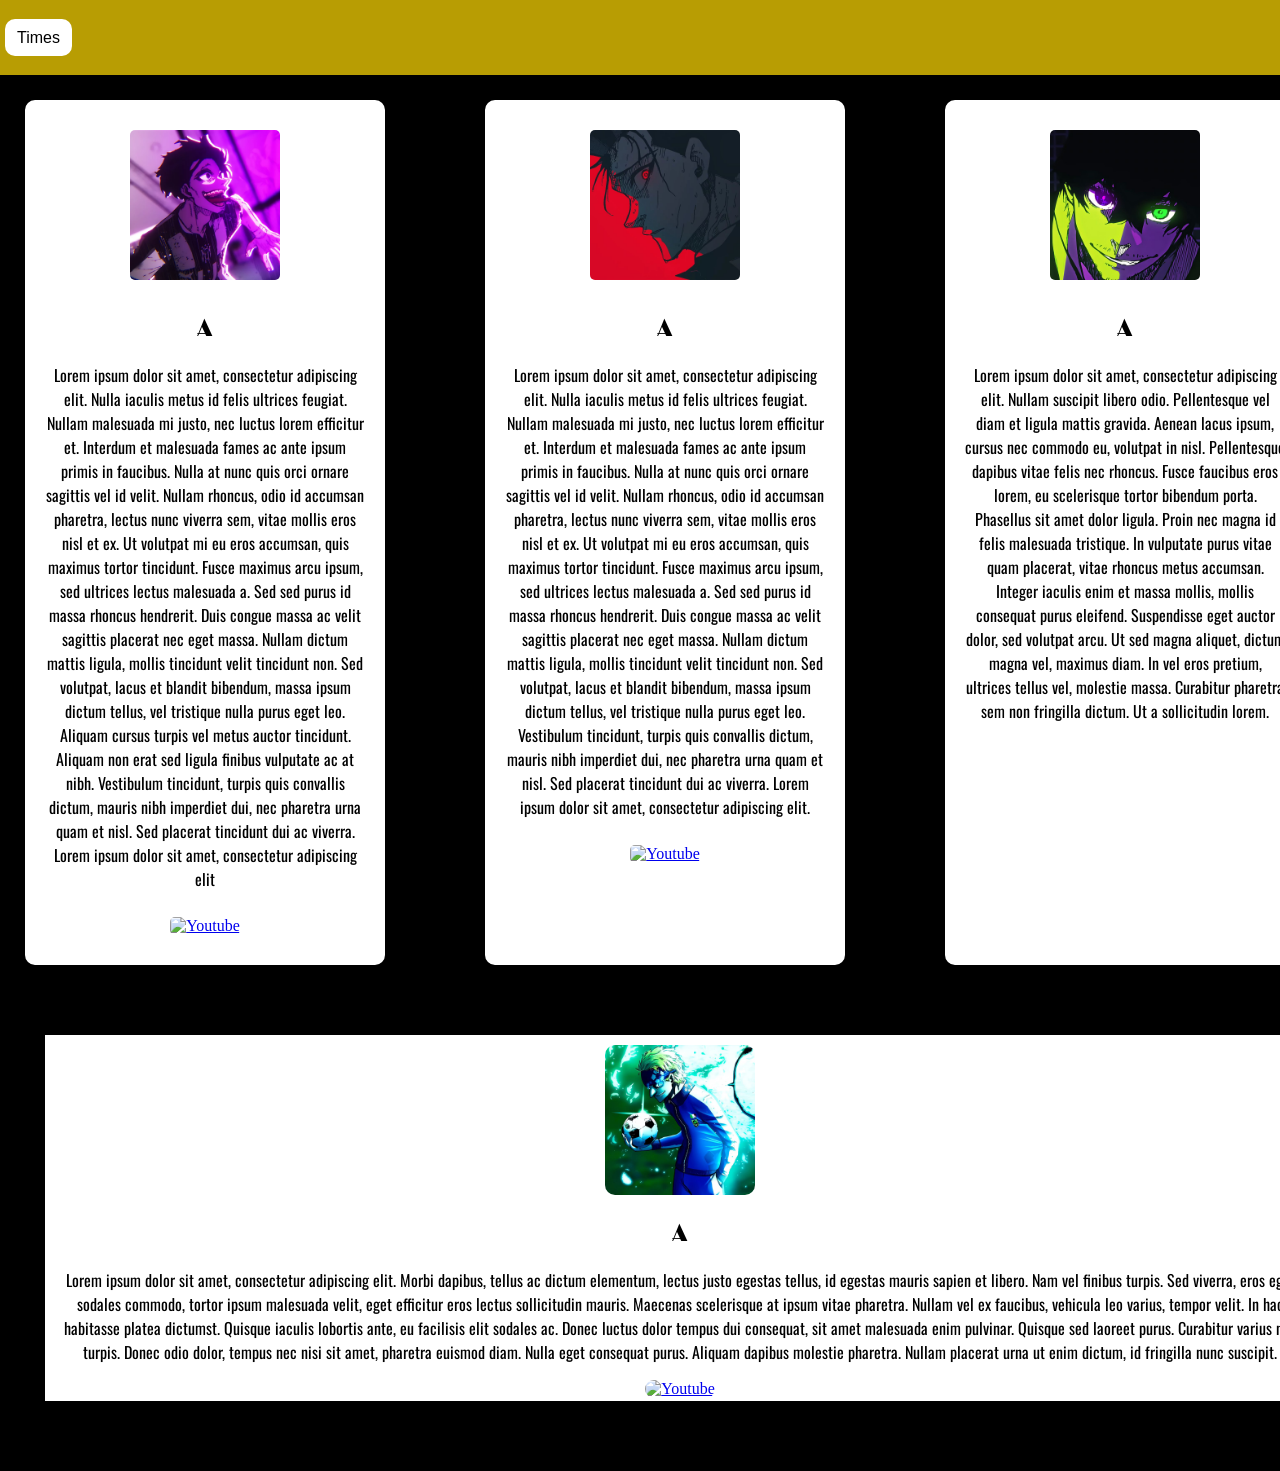
==== Nel-main/html/index.html @ cff4214e "Adição de cores de hover e cores para cada time dentro do projeto, uma mudança de display para melho" ====
<!DOCTYPE html>
<html lang="pt-br">
<head>
    <meta charset="UTF-8">
    <meta name="viewport" content="width=device-width, initial-scale=1.0">
    <title>Ubers</title>
    <link rel="stylesheet" href="../css/style.css">
    <style>

        @import url('https://fonts.googleapis.com/css2?family=Limelight&family=Oswald:wght@200..700&display=swap');

    </style>
</head>
<body>
    
    <header>
        <nav>
                <a href="time.html">Times</a>
        </nav>

    </header>
    <main>
        <div class="jogadores">

                <div class="Jogador jogador--don">
                    <img src="../img/Jogadores/Don.png" alt="Don Lorenzo">

                    <h2 class="Jogador_Title">A</h2>
                    <p class="Jogador_Text">

                        Lorem ipsum dolor sit amet, consectetur adipiscing elit.
                        Nulla iaculis metus id felis ultrices feugiat. Nullam malesuada mi justo, nec luctus lorem efficitur et.
                        Interdum et malesuada fames ac ante ipsum primis in faucibus.
                        Nulla at nunc quis orci ornare sagittis vel id velit. 
                        Nullam rhoncus, odio id accumsan pharetra, lectus nunc viverra sem, vitae mollis eros nisl et ex. 
                        Ut volutpat mi eu eros accumsan, quis maximus tortor tincidunt. 
                        Fusce maximus arcu ipsum, sed ultrices lectus malesuada a. 
                        Sed sed purus id massa rhoncus hendrerit. 
                        Duis congue massa ac velit sagittis placerat nec eget massa. 
                        Nullam dictum mattis ligula, mollis tincidunt velit tincidunt non. 
                        Sed volutpat, lacus et blandit bibendum, massa ipsum dictum tellus, vel tristique nulla purus eget leo.
                        Aliquam cursus turpis vel metus auctor tincidunt. Aliquam non erat sed ligula finibus vulputate ac at nibh. Vestibulum tincidunt, turpis quis convallis dictum, mauris nibh imperdiet dui, nec pharetra urna quam et nisl. Sed placerat tincidunt dui ac viverra. Lorem ipsum dolor sit amet, consectetur adipiscing elit

                    </p>

                    <a href="https://youtu.be/Bw3kC55Igmg?si=Rz_bQMUb5Zq3zY_2" target="_blank" rel="noopener noreferrer" ><img src="./img/Yt_icon.svg" alt="Youtube"></a>

                </div>

                <div class="Jogador jogador--barou">

                    <img src="../img/Jogadores/Barou Shoei.png" alt="Barou Shoei">

                    <h2 class="Jogador_Title">A</h2>
                    <p class="Jogador_Text">
                        Lorem ipsum dolor sit amet, consectetur adipiscing elit.
                        Nulla iaculis metus id felis ultrices feugiat.
                        Nullam malesuada mi justo, nec luctus lorem efficitur et.
                        Interdum et malesuada fames ac ante ipsum primis in faucibus.
                        Nulla at nunc quis orci ornare sagittis vel id velit.
                        Nullam rhoncus, odio id accumsan pharetra, lectus nunc viverra sem, vitae mollis eros nisl et ex.
                        Ut volutpat mi eu eros accumsan, quis maximus tortor tincidunt.
                        Fusce maximus arcu ipsum, sed ultrices lectus malesuada a.
                        Sed sed purus id massa rhoncus hendrerit.
                        Duis congue massa ac velit sagittis placerat nec eget massa.
                        Nullam dictum mattis ligula, mollis tincidunt velit tincidunt non.
                        Sed volutpat, lacus et blandit bibendum, massa ipsum dictum tellus, vel tristique nulla purus eget leo.
                        Vestibulum tincidunt, turpis quis convallis dictum, mauris nibh imperdiet dui, nec pharetra urna quam et nisl.
                        Sed placerat tincidunt dui ac viverra.
                        Lorem ipsum dolor sit amet, consectetur adipiscing elit.
                    </p>

                    <a href="https://youtu.be/Ad8iS9Kf2K0?si=W7gMvCs5-_xyzJ9d" target="_blank" rel="noopener noreferrer" ><img src="./img/Yt_icon.svg" alt="Youtube"></a>

                </div>

                <div class="Jogador jogador--aiku">

                    <img src="../img/Jogadores/Aiku_Oliver.png" alt="Oliver Aiku">

                        <h2 class="Jogador_Title">A</h2>

                            <p class="Jogador_Text">
                                Lorem ipsum dolor sit amet, consectetur adipiscing elit.
                                Nullam suscipit libero odio.
                                Pellentesque vel diam et ligula mattis gravida.
                                Aenean lacus ipsum, cursus nec commodo eu, volutpat in nisl.
                                Pellentesque dapibus vitae felis nec rhoncus.
                                Fusce faucibus eros lorem, eu scelerisque tortor bibendum porta.
                                Phasellus sit amet dolor ligula.
                                Proin nec magna id felis malesuada tristique.
                                In vulputate purus vitae quam placerat, vitae rhoncus metus accumsan.
                                Integer iaculis enim et massa mollis, mollis consequat purus eleifend.
                                Suspendisse eget auctor dolor, sed volutpat arcu.
                                Ut sed magna aliquet, dictum magna vel, maximus diam.
                                In vel eros pretium, ultrices tellus vel, molestie massa.
                                Curabitur pharetra sem non fringilla dictum.
                                Ut a sollicitudin lorem.
                            </p>

                </div>
        </div>

    </main>

    <article>
        
    </article>


    <aside class="Treinador jogador--snuffy">

        <img src="../img/Jogadores/Snuffy.jpg" alt="Snuffy">

        <h2 class="Jogador_Title">
            A
        </h2>
        
        <p class="Jogador_Text">
            Lorem ipsum dolor sit amet, consectetur adipiscing elit.
            Morbi dapibus, tellus ac dictum elementum, lectus justo egestas tellus, id egestas mauris sapien et libero.
            Nam vel finibus turpis.
            Sed viverra, eros eget sodales commodo, tortor ipsum malesuada velit, eget efficitur eros lectus sollicitudin mauris.
            Maecenas scelerisque at ipsum vitae pharetra. Nullam vel ex faucibus, vehicula leo varius, tempor velit.
            In hac habitasse platea dictumst. Quisque iaculis lobortis ante, eu facilisis elit sodales ac.
            Donec luctus dolor tempus dui consequat, sit amet malesuada enim pulvinar.
            Quisque sed laoreet purus. Curabitur varius nisl turpis.
            Donec odio dolor, tempus nec nisi sit amet, pharetra euismod diam.
            Nulla eget consequat purus. Aliquam dapibus molestie pharetra.
            Nullam placerat urna ut enim dictum, id fringilla nunc suscipit.
        </p>

        <a href="https://youtu.be/nHmgNWfx7Vw?si=Bfs2xNPOlgT7zpbo" target="_blank" rel="noopener noreferrer"><img src="./img/Yt_icon.svg" alt="Youtube"></a>

    </aside>

    <footer>asdasdsadsad</footer>

</body>
</html>
---- Nel-main/css/style.css ----
body {

    margin:0px;
    min-height: 100vh;
    display: grid;
    grid-template-columns: 1fr 1fr 1fr ;
    grid-template-rows:
        minmax(75px, auto)
        1fr
        auto
        minmax(auto,100%);
    padding: 0;
    grid-template-areas: 

    "header header header"
    "main main main"
    "aside aside aside"
    "footer footer footer";
    background-color: rgb(252, 252, 252);

}




header{

    font-family: 'Gill Sans', 'Gill Sans MT', Calibri, 'Trebuchet MS', sans-serif;
    grid-area: header;

}

body,
main,
article,
aside,
footer{

    background-color: rgb(0, 0, 0);

}


header{

    background-color: rgb(184, 157, 3);

}


header a{

    margin:5px;
    padding: 10px 12px;
    font-size:1.0rem;
    color: rgb(0, 0, 0);
    text-decoration: none;
    background-color: white;
    border-radius: 10px;
}

header a:hover{

    color: rgb(248, 244, 0);
    background-color: rgb(0, 0, 0) ;

}

article{

    grid-area: article;

}

aside{

    grid-area: aside;

}



main{

    grid-area: main;

}

footer{

    grid-area: footer ;

}

header{

    display:grid;
    align-content: center;

}

.Jogador{

    margin:20px;
    text-align: center;
    background-color: rgb(255, 255, 255);
    border-radius: 15px;
    transition: all 0.3s ease;
    padding:20px;
    min-height: 400px;
    width: 320px;
    border: 5px solid black;
 
}
.Jogador img{

    width: 150px;
    height: 150px;
    border-radius: 10px;
    margin:5px;
    padding:5px;

}

.Jogador_title,
.Jogador_text {

    transition: color 0.3s ease;
    
}

.Jogador_Title{

    font-family: 'LimeLight', sans-serif;
    font-weight: 400;
    font-style: normal;

}

.Jogador_Text{

    font-family: 'Oswald', sans-serif;

}



.jogador--lorenzo:hover .Jogador_Text,
.jogador--lorenzo:hover .Jogador_Title {

    color:gold;

}


.Jogador:hover{

    background-color: blueviolet;
    border-color: gold;

}

.jogador--don:hover .Jogador_Text,
.jogador--don:hover .Jogador_Title{

    color:gold;

}

.jogador--barou:hover{

    background-color:rgb(0, 0, 0);
    border-color: red;

}

.jogador--barou:hover .Jogador_Text,
.jogador--barou:hover .Jogador_Title{

    color:rgb(255, 0, 0);

}


.jogador--aiku:hover{

    background-color: rgb(155, 207, 75);
    border-color: rgb(2, 16, 219);

}

.jogador--aiku:hover .Jogador_Text{

    color:rgb(2, 16, 219);

}

.jogador--aiku:hover:hover .Jogador_Title{

    color:rgb(19, 15, 224);

}

.Jogador a img{

    width: 75px;
    height: 75px;

}


.jogador--snuffy:hover{

    background-color: rgb(0, 0, 0);
    border-color:rgb(16, 233, 81);

}

.jogador--snuffy:hover .Jogador_Text,
.jogador--snuffy:hover .Jogador_Title{

    color:rgb(16, 233, 81);

}

.jogadores{

    display:grid;
    grid-template-columns: repeat(auto-fit, minmax(250px, 1fr));
    gap:20px;
    justify-content: center;

}

.Treinador{

    margin:40px;
    text-align: center;
    background-color: rgb(255, 255, 255);
    border-radius: 5px;
    transition: all 0.3s ease;
    padding:10px;
    min-height: 340px;
    width: 1250px;
    border: 5px solid black;

}

.Treinador img{


    width: 150px;
    height: 150px;
    border-radius: 10px;


}

.Treinador a img{

    width: 75px;
    height: 75px;

}

.Treinador a{

    margin: 5px;
    width: 75px;
    height: 75px;
    padding:5px;

}
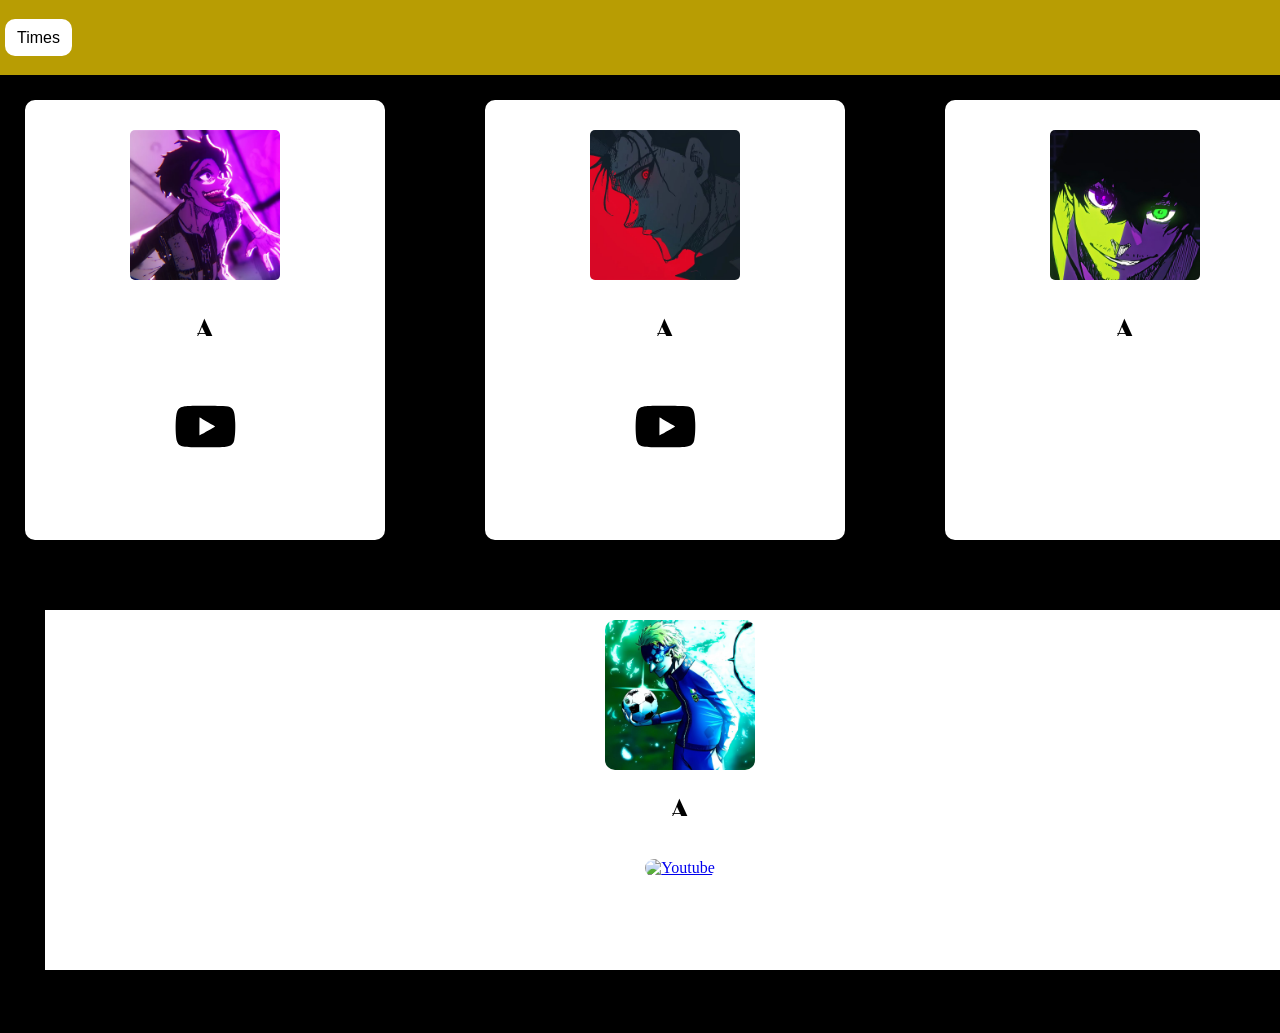
==== commit 3be8ad9f: "Adição de arquivo js com código, fazendo com que as informações dos personagens apenas sejam mostrad" ====
--- a/Nel-main/html/index.html
+++ b/Nel-main/html/index.html
@@ -43,7 +43,7 @@
 
                     </p>
 
-                    <a href="https://youtu.be/Bw3kC55Igmg?si=Rz_bQMUb5Zq3zY_2" target="_blank" rel="noopener noreferrer" ><img src="./img/Yt_icon.svg" alt="Youtube"></a>
+                    <a href="https://youtu.be/Bw3kC55Igmg?si=Rz_bQMUb5Zq3zY_2" target="_blank" rel="noopener noreferrer" ><img src="../img/Yt_icon.svg" alt="Youtube"></a>
 
                 </div>
 
@@ -70,7 +70,7 @@
                         Lorem ipsum dolor sit amet, consectetur adipiscing elit.
                     </p>
 
-                    <a href="https://youtu.be/Ad8iS9Kf2K0?si=W7gMvCs5-_xyzJ9d" target="_blank" rel="noopener noreferrer" ><img src="./img/Yt_icon.svg" alt="Youtube"></a>
+                    <a href="https://youtu.be/Ad8iS9Kf2K0?si=W7gMvCs5-_xyzJ9d" target="_blank" rel="noopener noreferrer" ><img src="../img/Yt_icon.svg" alt="Youtube"></a>
 
                 </div>
 
@@ -136,5 +136,8 @@
 
     <footer>asdasdsadsad</footer>
 
+    <script src="../js/index.js">
+    </script>
+
 </body>
 </html>
--- a/Nel-main/css/style.css
+++ b/Nel-main/css/style.css
@@ -142,8 +142,27 @@
 .Jogador_Text{
 
     font-family: 'Oswald', sans-serif;
-
-}
+    max-height: 0;
+    overflow: hidden;
+    transition: 0.4s;
+
+}
+
+.Jogador.ativo .Jogador_Text{
+
+    max-height: 500px;
+
+}
+
+.Jogador a{
+
+    max-height: 0;
+    overflow: hidden;
+    transition: 0.4s;
+
+
+}
+
 
 
 
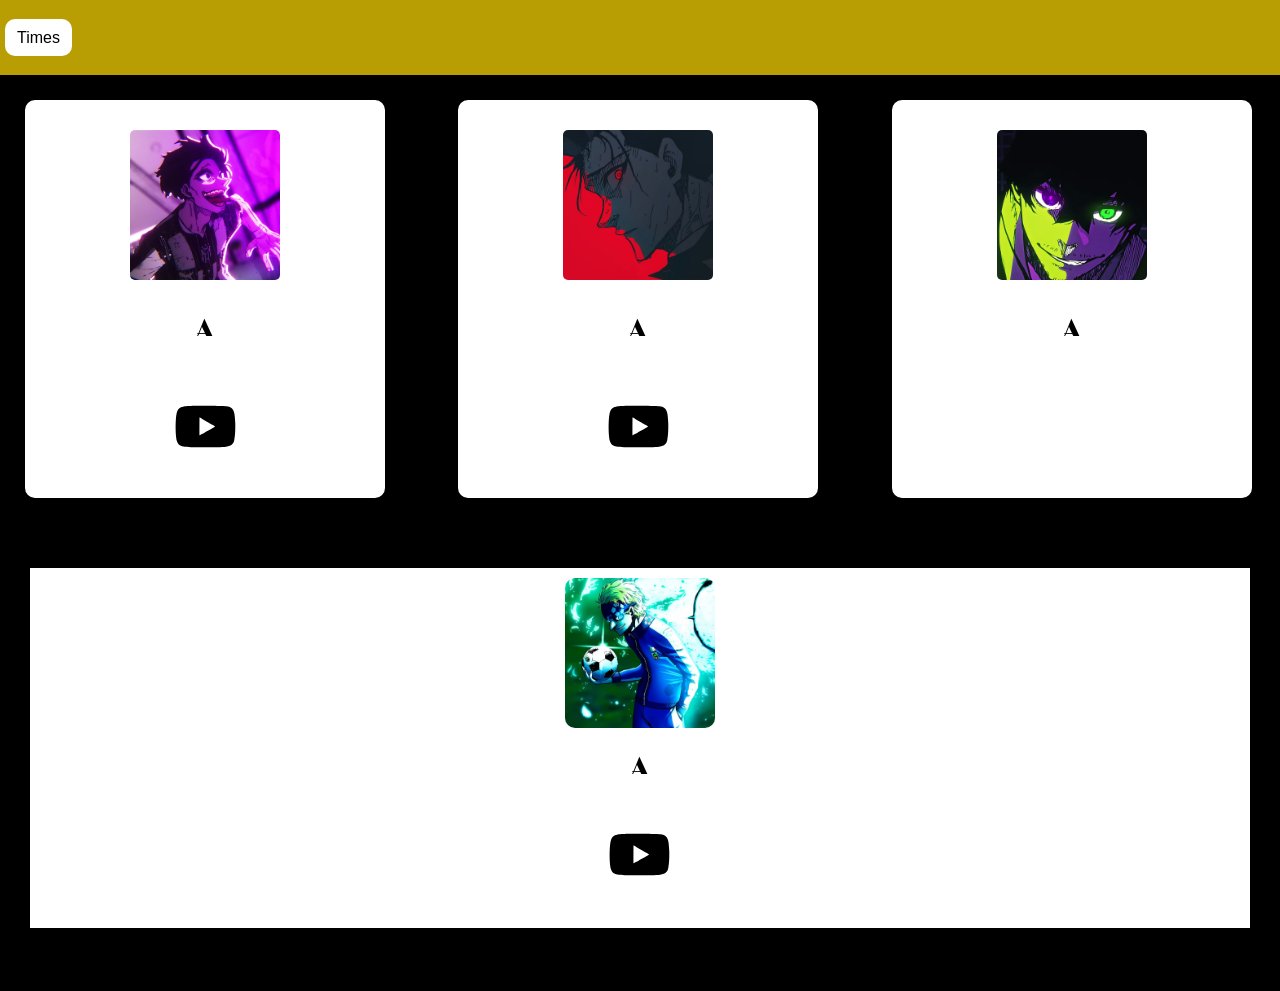
==== commit d4dc70ba: "Apenas uma correção e adição no Js, além de alterações para o html e o css para classes" ====
--- a/Nel-main/html/index.html
+++ b/Nel-main/html/index.html
@@ -108,30 +108,43 @@
     </article>
 
 
-    <aside class="Treinador jogador--snuffy">
+    <aside>
 
-        <img src="../img/Jogadores/Snuffy.jpg" alt="Snuffy">
+        <div class="Treinador">
 
-        <h2 class="Jogador_Title">
-            A
-        </h2>
+            <div class="tecnico trainer--snuffy">
+
+                <img src="../img/Jogadores/Snuffy.jpg" alt="Snuffy">
+
+                <h2 class="Tecnico_Title">
+                    A
+                </h2>
         
-        <p class="Jogador_Text">
-            Lorem ipsum dolor sit amet, consectetur adipiscing elit.
-            Morbi dapibus, tellus ac dictum elementum, lectus justo egestas tellus, id egestas mauris sapien et libero.
-            Nam vel finibus turpis.
-            Sed viverra, eros eget sodales commodo, tortor ipsum malesuada velit, eget efficitur eros lectus sollicitudin mauris.
-            Maecenas scelerisque at ipsum vitae pharetra. Nullam vel ex faucibus, vehicula leo varius, tempor velit.
-            In hac habitasse platea dictumst. Quisque iaculis lobortis ante, eu facilisis elit sodales ac.
-            Donec luctus dolor tempus dui consequat, sit amet malesuada enim pulvinar.
-            Quisque sed laoreet purus. Curabitur varius nisl turpis.
-            Donec odio dolor, tempus nec nisi sit amet, pharetra euismod diam.
-            Nulla eget consequat purus. Aliquam dapibus molestie pharetra.
-            Nullam placerat urna ut enim dictum, id fringilla nunc suscipit.
-        </p>
+                <p class="Tecnico_Text">
+                    Lorem ipsum dolor sit amet, consectetur adipiscing elit.
+                    Morbi dapibus, tellus ac dictum elementum, lectus justo egestas tellus, id egestas mauris sapien et libero.
+                    Nam vel finibus turpis.
+                    Sed viverra, eros eget sodales commodo, tortor ipsum malesuada velit, eget efficitur eros lectus sollicitudin mauris.
+                    Maecenas scelerisque at ipsum vitae pharetra. Nullam vel ex faucibus, vehicula leo varius, tempor velit.
+                    In hac habitasse platea dictumst. Quisque iaculis lobortis ante, eu facilisis elit sodales ac.
+                    Donec luctus dolor tempus dui consequat, sit amet malesuada enim pulvinar.
+                    Quisque sed laoreet purus. Curabitur varius nisl turpis.
+                    Donec odio dolor, tempus nec nisi sit amet, pharetra euismod diam.
+                    Nulla eget consequat purus. Aliquam dapibus molestie pharetra.
+                    Nullam placerat urna ut enim dictum, id fringilla nunc suscipit.
+                </p>
 
-        <a href="https://youtu.be/nHmgNWfx7Vw?si=Bfs2xNPOlgT7zpbo" target="_blank" rel="noopener noreferrer"><img src="./img/Yt_icon.svg" alt="Youtube"></a>
+                <a href="https://youtu.be/nHmgNWfx7Vw?si=Bfs2xNPOlgT7zpbo" target="_blank" rel="noopener noreferrer"><img src="../img/Yt_icon.svg" alt="Youtube"></a>
+                
+            </div>
 
+
+        </div>
+
+            
+        </div>
+
+        
     </aside>
 
     <footer>asdasdsadsad</footer>
--- a/Nel-main/css/style.css
+++ b/Nel-main/css/style.css
@@ -109,7 +109,7 @@
     border-radius: 15px;
     transition: all 0.3s ease;
     padding:20px;
-    min-height: 400px;
+    min-height: 300px;
     width: 320px;
     border: 5px solid black;
  
@@ -230,15 +230,15 @@
 }
 
 
-.jogador--snuffy:hover{
+.trainer--snuffy:hover{
 
     background-color: rgb(0, 0, 0);
     border-color:rgb(16, 233, 81);
 
 }
 
-.jogador--snuffy:hover .Jogador_Text,
-.jogador--snuffy:hover .Jogador_Title{
+.trainer--snuffy:hover .Tecnico_Text,
+.trainer--snuffy:hover .Tecnico_Title{
 
     color:rgb(16, 233, 81);
 
@@ -253,21 +253,21 @@
 
 }
 
-.Treinador{
-
-    margin:40px;
+.tecnico{
+
+    margin:40px auto;
     text-align: center;
     background-color: rgb(255, 255, 255);
     border-radius: 5px;
     transition: all 0.3s ease;
     padding:10px;
     min-height: 340px;
-    width: 1250px;
+    max-width: 1200px;
     border: 5px solid black;
 
 }
 
-.Treinador img{
+.tecnico img{
 
 
     width: 150px;
@@ -277,18 +277,53 @@
 
 }
 
-.Treinador a img{
+.tecnico a img{
 
     width: 75px;
     height: 75px;
 
 }
 
-.Treinador a{
+.tecnico a{
 
     margin: 5px;
     width: 75px;
     height: 75px;
     padding:5px;
-
-}
+    
+
+}
+
+.tecnico.ativo .Tecnico_Text{
+
+    display:block;
+    max-height: 500px;
+
+}
+
+
+.Tecnico_Title{
+
+    font-family: 'LimeLight', sans-serif;
+    font-weight: 400;
+    font-style: normal;
+
+
+}
+
+.Tecnico_Text,
+.Tecnico_Title{
+
+    transition: color 0.3s ease;
+
+}
+
+.Tecnico_Text{
+
+    font-family: 'Oswald', sans-serif;
+    max-height: 0;
+    overflow: hidden;
+    transition: 0.4s;
+
+
+}
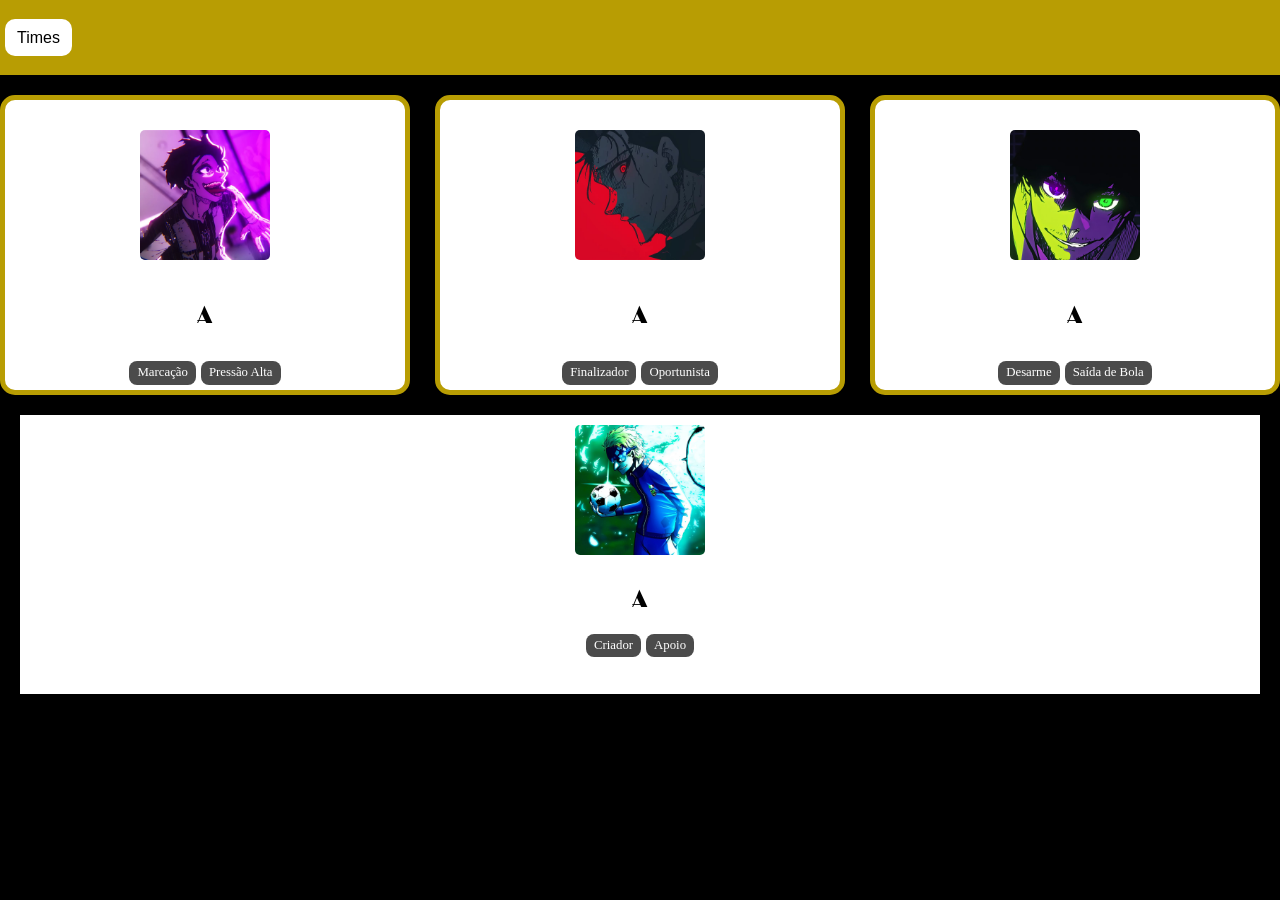
==== commit 965cd699: "Criação das funções de cada jogador, e organização, alguns ajustes de responsividade da página" ====
--- a/Nel-main/html/index.html
+++ b/Nel-main/html/index.html
@@ -26,6 +26,15 @@
                     <img src="../img/Jogadores/Don.png" alt="Don Lorenzo">
 
                     <h2 class="Jogador_Title">A</h2>
+
+                    <div class="funcao">
+
+                        <span>Marcação</span>
+                        <span>Pressão Alta</span>
+
+                    </div>
+                    
+
                     <p class="Jogador_Text">
 
                         Lorem ipsum dolor sit amet, consectetur adipiscing elit.
@@ -43,8 +52,6 @@
 
                     </p>
 
-                    <a href="https://youtu.be/Bw3kC55Igmg?si=Rz_bQMUb5Zq3zY_2" target="_blank" rel="noopener noreferrer" ><img src="../img/Yt_icon.svg" alt="Youtube"></a>
-
                 </div>
 
                 <div class="Jogador jogador--barou">
@@ -52,6 +59,15 @@
                     <img src="../img/Jogadores/Barou Shoei.png" alt="Barou Shoei">
 
                     <h2 class="Jogador_Title">A</h2>
+
+                    <div class="funcao">
+
+                        <span>Finalizador</span>
+                        <span>Oportunista</span>
+
+                    </div>
+
+
                     <p class="Jogador_Text">
                         Lorem ipsum dolor sit amet, consectetur adipiscing elit.
                         Nulla iaculis metus id felis ultrices feugiat.
@@ -70,8 +86,6 @@
                         Lorem ipsum dolor sit amet, consectetur adipiscing elit.
                     </p>
 
-                    <a href="https://youtu.be/Ad8iS9Kf2K0?si=W7gMvCs5-_xyzJ9d" target="_blank" rel="noopener noreferrer" ><img src="../img/Yt_icon.svg" alt="Youtube"></a>
-
                 </div>
 
                 <div class="Jogador jogador--aiku">
@@ -80,33 +94,36 @@
 
                         <h2 class="Jogador_Title">A</h2>
 
-                            <p class="Jogador_Text">
-                                Lorem ipsum dolor sit amet, consectetur adipiscing elit.
-                                Nullam suscipit libero odio.
-                                Pellentesque vel diam et ligula mattis gravida.
-                                Aenean lacus ipsum, cursus nec commodo eu, volutpat in nisl.
-                                Pellentesque dapibus vitae felis nec rhoncus.
-                                Fusce faucibus eros lorem, eu scelerisque tortor bibendum porta.
-                                Phasellus sit amet dolor ligula.
-                                Proin nec magna id felis malesuada tristique.
-                                In vulputate purus vitae quam placerat, vitae rhoncus metus accumsan.
-                                Integer iaculis enim et massa mollis, mollis consequat purus eleifend.
-                                Suspendisse eget auctor dolor, sed volutpat arcu.
-                                Ut sed magna aliquet, dictum magna vel, maximus diam.
-                                In vel eros pretium, ultrices tellus vel, molestie massa.
-                                Curabitur pharetra sem non fringilla dictum.
-                                Ut a sollicitudin lorem.
-                            </p>
+                        <div class="funcao">
+
+                            <span>Desarme</span>
+                            <span>Saída de Bola</span>
+
+                        </div>
+                        
+
+                        <p class="Jogador_Text">
+                            Lorem ipsum dolor sit amet, consectetur adipiscing elit.
+                            Nullam suscipit libero odio.
+                            Pellentesque vel diam et ligula mattis gravida.
+                            Aenean lacus ipsum, cursus nec commodo eu, volutpat in nisl.
+                            Pellentesque dapibus vitae felis nec rhoncus.
+                            Fusce faucibus eros lorem, eu scelerisque tortor bibendum porta.
+                            Phasellus sit amet dolor ligula.
+                            Proin nec magna id felis malesuada tristique.
+                            In vulputate purus vitae quam placerat, vitae rhoncus metus accumsan.
+                            Integer iaculis enim et massa mollis, mollis consequat purus eleifend.
+                            Suspendisse eget auctor dolor, sed volutpat arcu.
+                            Ut sed magna aliquet, dictum magna vel, maximus diam.
+                            In vel eros pretium, ultrices tellus vel, molestie massa.
+                            Curabitur pharetra sem non fringilla dictum.
+                            Ut a sollicitudin lorem.
+                        </p>
 
                 </div>
         </div>
 
     </main>
-
-    <article>
-        
-    </article>
-
 
     <aside>
 
@@ -119,6 +136,13 @@
                 <h2 class="Tecnico_Title">
                     A
                 </h2>
+
+                <div class="funcao funcao--snuffy">
+
+                    <span>Criador</span>
+                    <span>Apoio</span>
+
+                </div>
         
                 <p class="Tecnico_Text">
                     Lorem ipsum dolor sit amet, consectetur adipiscing elit.
@@ -133,16 +157,12 @@
                     Nulla eget consequat purus. Aliquam dapibus molestie pharetra.
                     Nullam placerat urna ut enim dictum, id fringilla nunc suscipit.
                 </p>
-
-                <a href="https://youtu.be/nHmgNWfx7Vw?si=Bfs2xNPOlgT7zpbo" target="_blank" rel="noopener noreferrer"><img src="../img/Yt_icon.svg" alt="Youtube"></a>
                 
             </div>
 
 
         </div>
-
             
-        </div>
 
         
     </aside>
--- a/Nel-main/css/style.css
+++ b/Nel-main/css/style.css
@@ -1,3 +1,9 @@
+
+*{
+
+    box-sizing: border-box;
+
+}
 
 
 body {
@@ -5,7 +11,7 @@
     margin:0px;
     min-height: 100vh;
     display: grid;
-    grid-template-columns: 1fr 1fr 1fr ;
+    grid-template-columns: 1fr ;
     grid-template-rows:
         minmax(75px, auto)
         1fr
@@ -14,10 +20,11 @@
     padding: 0;
     grid-template-areas: 
 
-    "header header header"
-    "main main main"
-    "aside aside aside"
-    "footer footer footer";
+    "header"
+    "main"
+    "aside"
+    "footer";
+
     background-color: rgb(252, 252, 252);
 
 }
@@ -68,11 +75,6 @@
 
 }
 
-article{
-
-    grid-area: article;
-
-}
 
 aside{
 
@@ -85,6 +87,7 @@
 main{
 
     grid-area: main;
+    padding-top: 20px;
 
 }
 
@@ -103,32 +106,34 @@
 
 .Jogador{
 
-    margin:20px;
+    padding-top: 20px;
+    display:grid;
+    justify-items: center;
+    gap:10px;
     text-align: center;
     background-color: rgb(255, 255, 255);
     border-radius: 15px;
     transition: all 0.3s ease;
-    padding:20px;
+    width: 100%;
     min-height: 300px;
-    width: 320px;
-    border: 5px solid black;
+    border: 5px solid rgb(184, 157, 3);
  
 }
 .Jogador img{
 
-    width: 150px;
-    height: 150px;
-    border-radius: 10px;
-    margin:5px;
-    padding:5px;
+    width: 100%;
+    max-width: 150px;
+    height: auto;
+    border-radius: 15px;
+    padding:10px;
+
 
 }
 
 .Jogador_title,
 .Jogador_text {
 
-    transition: color 0.3s ease;
-    
+    transition: color 0.3s ease;  
 }
 
 .Jogador_Title{
@@ -140,190 +145,197 @@
 }
 
 .Jogador_Text{
+
+    font-family: 'Oswald', sans-serif;
+    overflow: hidden;
+    transition: 0.4s;
+    display: none;
+    text-align: center;
+
+}
+
+.Jogador.ativo .Jogador_Text{
+
+    display: block;
+
+}
+
+
+.jogador--lorenzo:hover .Jogador_Text,
+.jogador--lorenzo:hover .Jogador_Title {
+
+    color:gold;
+
+}
+
+
+.Jogador:hover{
+
+    background-color: blueviolet;
+    border-color: gold;
+
+}
+
+.jogador--don:hover .Jogador_Text,
+.jogador--don:hover .Jogador_Title{
+
+    color:gold;
+
+}
+
+.jogador--barou:hover{
+
+    background-color:rgb(0, 0, 0);
+    border-color: red;
+
+}
+
+.jogador--barou:hover .Jogador_Text,
+.jogador--barou:hover .Jogador_Title{
+
+    color:rgb(255, 0, 0);
+
+}
+
+
+.jogador--aiku:hover{
+
+    background-color: rgb(139, 226, 8);
+    border-color: rgb(2, 16, 219);
+
+}
+
+.jogador--aiku:hover .Jogador_Text{
+
+    color:rgb(2, 16, 219);
+
+}
+
+.jogador--aiku:hover .Jogador_Title{
+
+    color:rgb(19, 15, 224);
+
+}
+
+
+.trainer--snuffy:hover{
+
+    background-color: rgb(0, 0, 0);
+    border-color:rgb(16, 233, 81);
+
+}
+
+.trainer--snuffy:hover .Tecnico_Text,
+.trainer--snuffy:hover .Tecnico_Title{
+
+    color:rgb(16, 233, 81);
+
+}
+
+.jogadores{
+
+    display:grid;
+    grid-template-columns: repeat(auto-fit, minmax(250px, 1fr));
+    gap:25px;
+    align-items: start;
+
+}
+
+.Treinador{
+
+    display:grid;
+    gap: 40px;
+    justify-items: center;
+    padding:15px;
+}
+
+.tecnico{
+
+    display: grid;
+    justify-items: center;
+    text-align: center;
+    background-color: rgb(255, 255, 255);
+    border-radius: 5px;
+    transition: all 0.3s ease;
+    height: auto;
+    width: 100%;
+    border: 5px solid black;
+
+}
+
+.tecnico img{
+
+    padding:10px;
+    width: 100%;
+    max-width: 150px;
+    height: auto;
+    border-radius: 15px;
+
+}
+
+
+.tecnico.ativo .Tecnico_Text{
+
+    display:block;
+    max-height: 100%;
+
+}
+
+
+.Tecnico_Title{
+
+    font-family: 'LimeLight', sans-serif;
+    font-weight: 400;
+    font-style: normal;
+
+
+}
+
+.Tecnico_Text,
+.Tecnico_Title{
+
+    transition: color 0.3s ease;
+
+}
+
+.Tecnico_Text{
 
     font-family: 'Oswald', sans-serif;
     max-height: 0;
     overflow: hidden;
     transition: 0.4s;
 
-}
-
-.Jogador.ativo .Jogador_Text{
-
-    max-height: 500px;
-
-}
-
-.Jogador a{
-
-    max-height: 0;
-    overflow: hidden;
-    transition: 0.4s;
-
-
-}
-
-
-
-
-.jogador--lorenzo:hover .Jogador_Text,
-.jogador--lorenzo:hover .Jogador_Title {
-
-    color:gold;
-
-}
-
-
-.Jogador:hover{
-
-    background-color: blueviolet;
-    border-color: gold;
-
-}
-
-.jogador--don:hover .Jogador_Text,
-.jogador--don:hover .Jogador_Title{
-
-    color:gold;
-
-}
-
-.jogador--barou:hover{
-
-    background-color:rgb(0, 0, 0);
-    border-color: red;
-
-}
-
-.jogador--barou:hover .Jogador_Text,
-.jogador--barou:hover .Jogador_Title{
-
-    color:rgb(255, 0, 0);
-
-}
-
-
-.jogador--aiku:hover{
-
-    background-color: rgb(155, 207, 75);
-    border-color: rgb(2, 16, 219);
-
-}
-
-.jogador--aiku:hover .Jogador_Text{
-
-    color:rgb(2, 16, 219);
-
-}
-
-.jogador--aiku:hover:hover .Jogador_Title{
-
-    color:rgb(19, 15, 224);
-
-}
-
-.Jogador a img{
-
-    width: 75px;
-    height: 75px;
-
-}
-
-
-.trainer--snuffy:hover{
-
-    background-color: rgb(0, 0, 0);
-    border-color:rgb(16, 233, 81);
-
-}
-
-.trainer--snuffy:hover .Tecnico_Text,
-.trainer--snuffy:hover .Tecnico_Title{
-
-    color:rgb(16, 233, 81);
-
-}
-
-.jogadores{
-
-    display:grid;
-    grid-template-columns: repeat(auto-fit, minmax(250px, 1fr));
-    gap:20px;
-    justify-content: center;
-
-}
-
-.tecnico{
-
-    margin:40px auto;
-    text-align: center;
-    background-color: rgb(255, 255, 255);
-    border-radius: 5px;
-    transition: all 0.3s ease;
-    padding:10px;
-    min-height: 340px;
-    max-width: 1200px;
-    border: 5px solid black;
-
-}
-
-.tecnico img{
-
-
-    width: 150px;
-    height: 150px;
-    border-radius: 10px;
-
-
-}
-
-.tecnico a img{
-
-    width: 75px;
-    height: 75px;
-
-}
-
-.tecnico a{
-
-    margin: 5px;
-    width: 75px;
-    height: 75px;
-    padding:5px;
-    
-
-}
-
-.tecnico.ativo .Tecnico_Text{
-
-    display:block;
-    max-height: 500px;
-
-}
-
-
-.Tecnico_Title{
-
-    font-family: 'LimeLight', sans-serif;
-    font-weight: 400;
-    font-style: normal;
-
-
-}
-
-.Tecnico_Text,
-.Tecnico_Title{
-
-    transition: color 0.3s ease;
-
-}
-
-.Tecnico_Text{
-
-    font-family: 'Oswald', sans-serif;
-    max-height: 0;
-    overflow: hidden;
-    transition: 0.4s;
-
-
-}
+
+}
+
+.funcao{
+
+    display: flex;
+    gap:5px;
+    flex-wrap: wrap;
+    padding-bottom: 5px;
+
+}
+
+.funcao span{
+
+    background: black;
+    color:white;
+    padding: 4px 8px;
+    border-radius:8px;
+    font-size: 0.8rem;
+
+
+}
+
+.Jogador:hover .funcao span{
+
+    opacity: 1;
+
+}
+
+.funcao span{
+
+    opacity: 0.7;
+
+}
